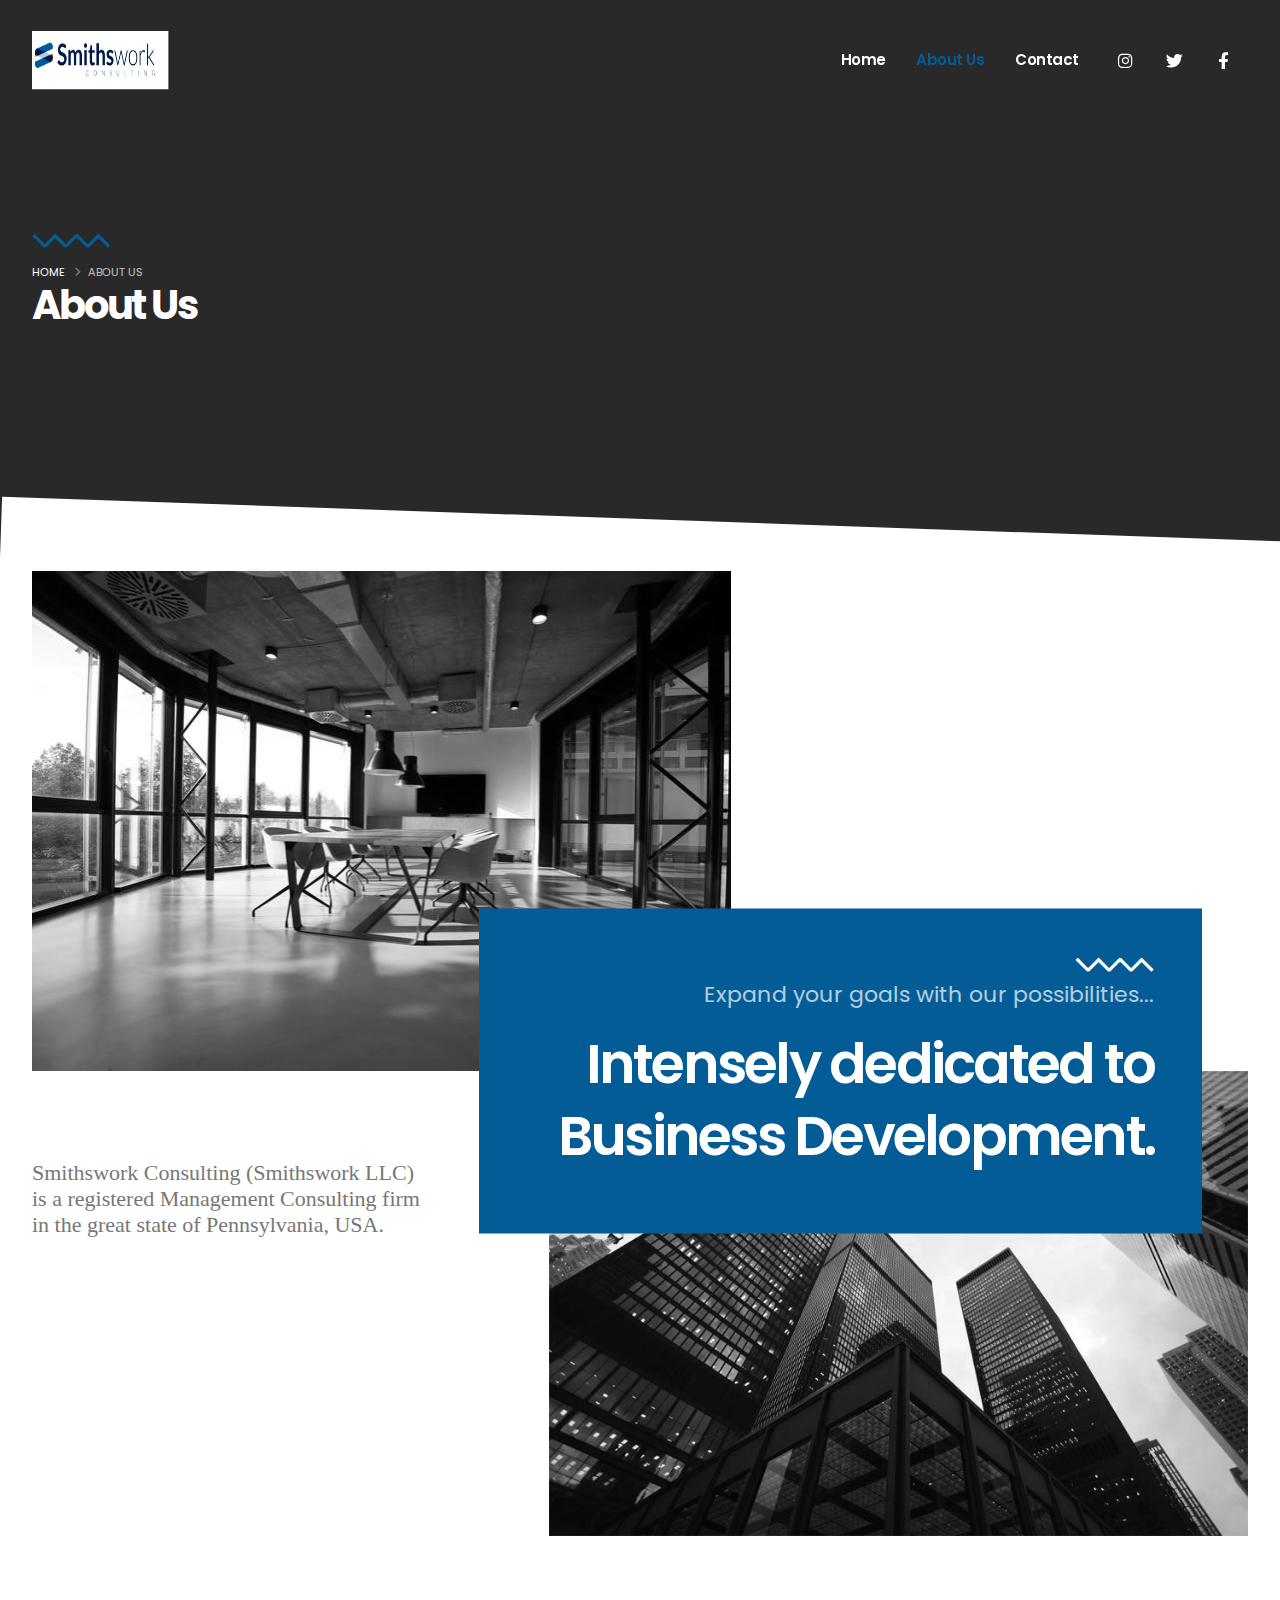
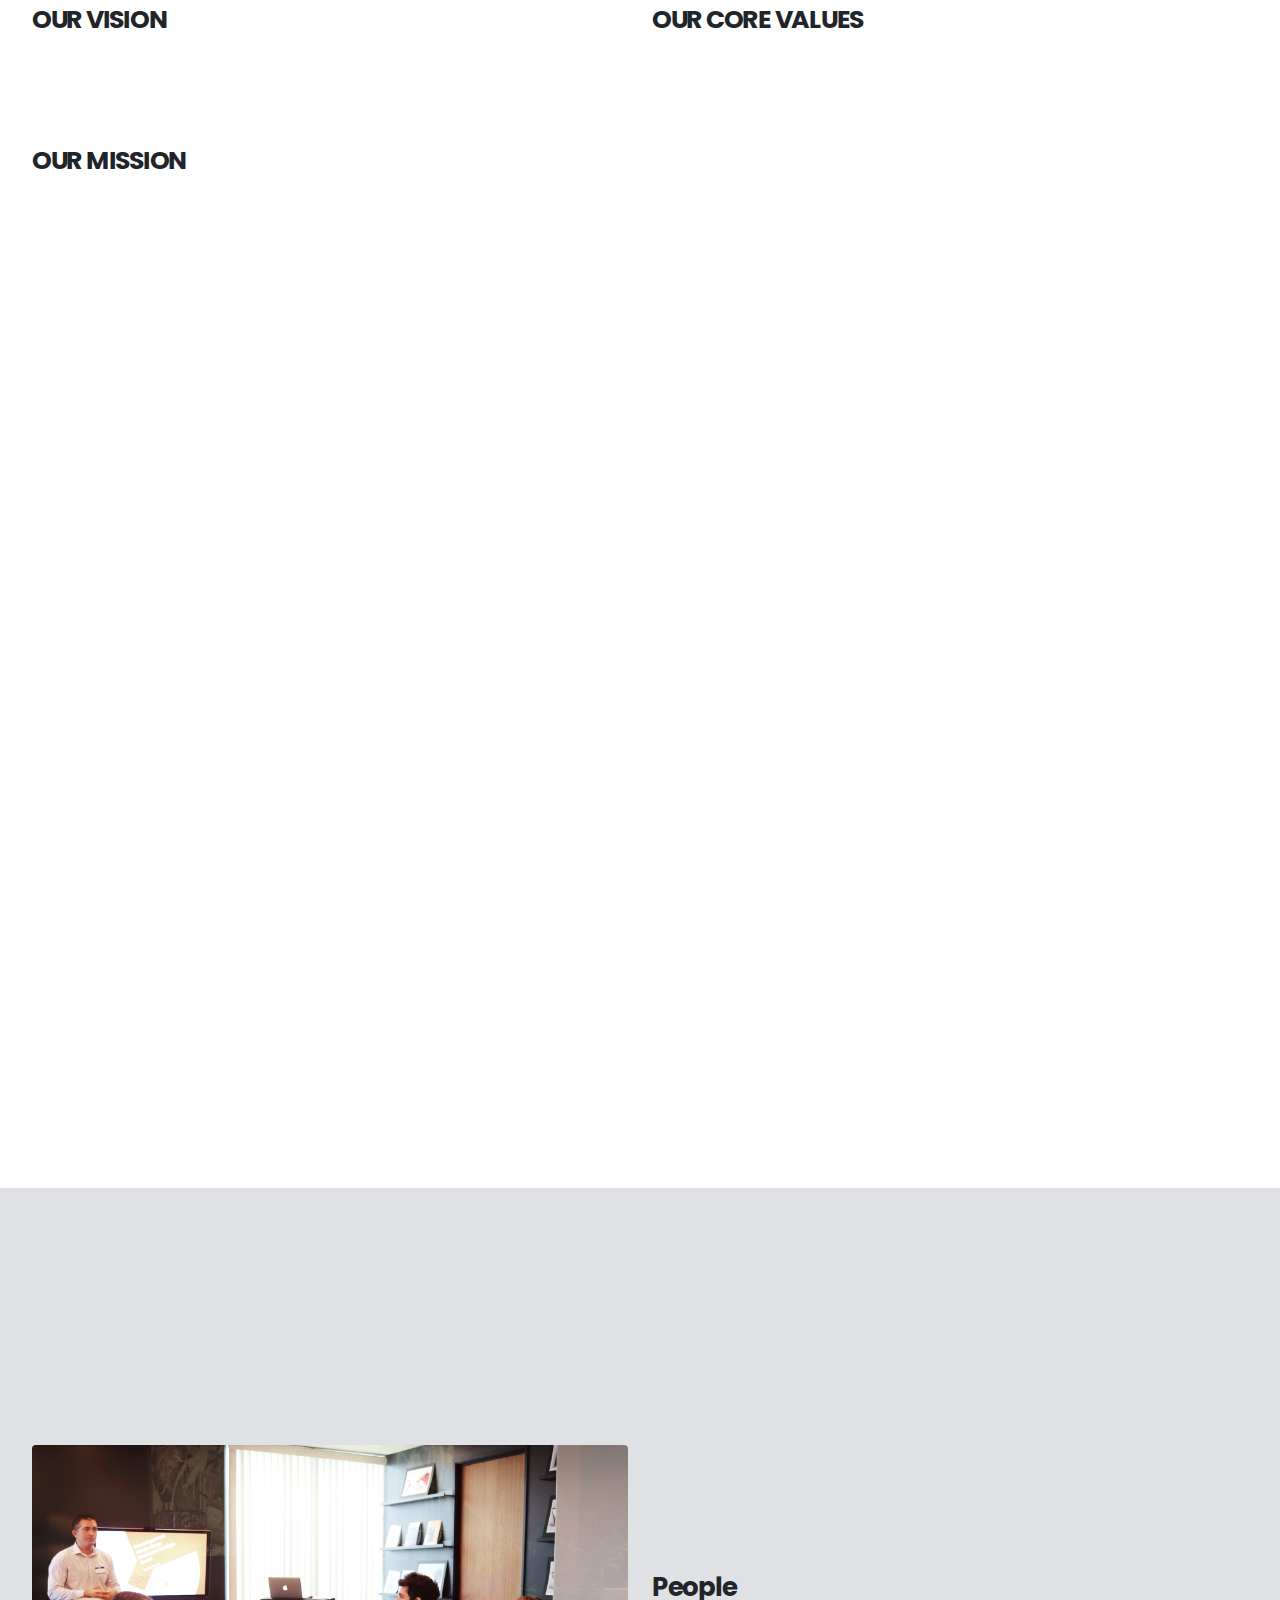
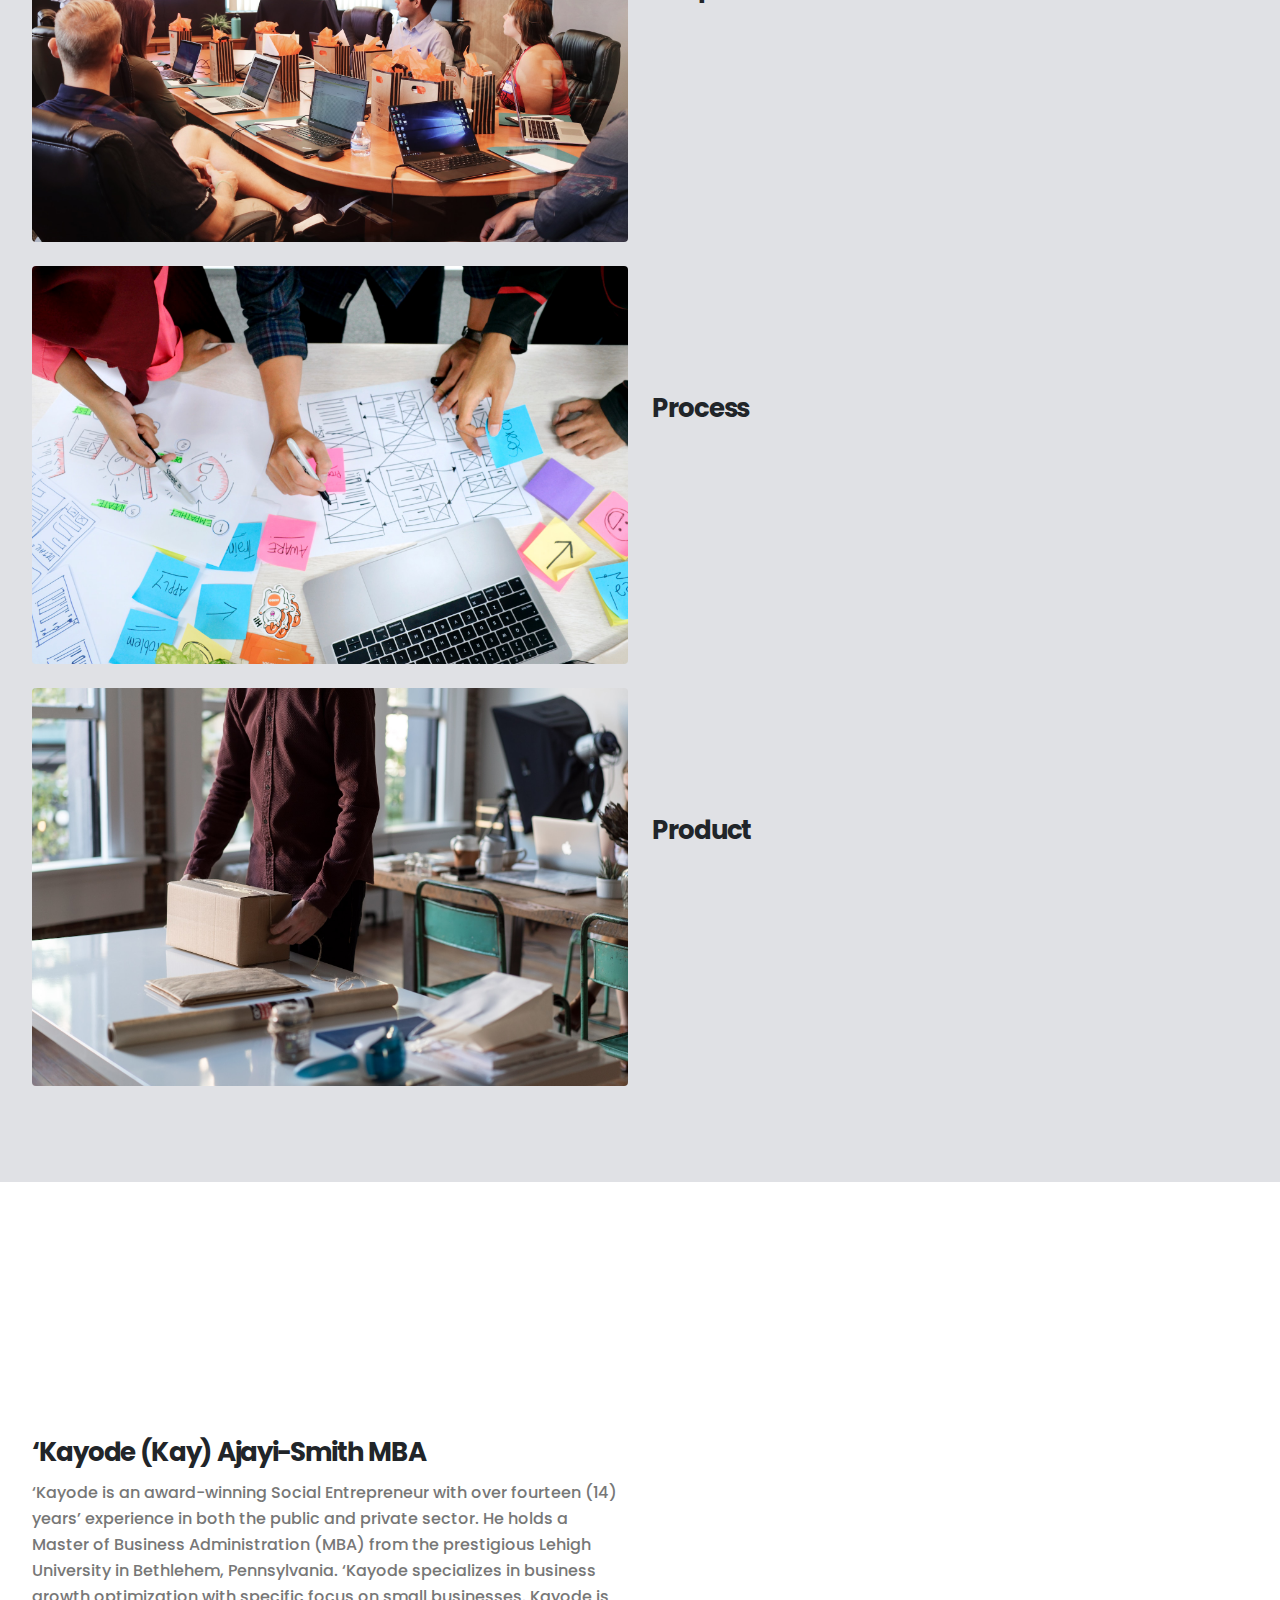
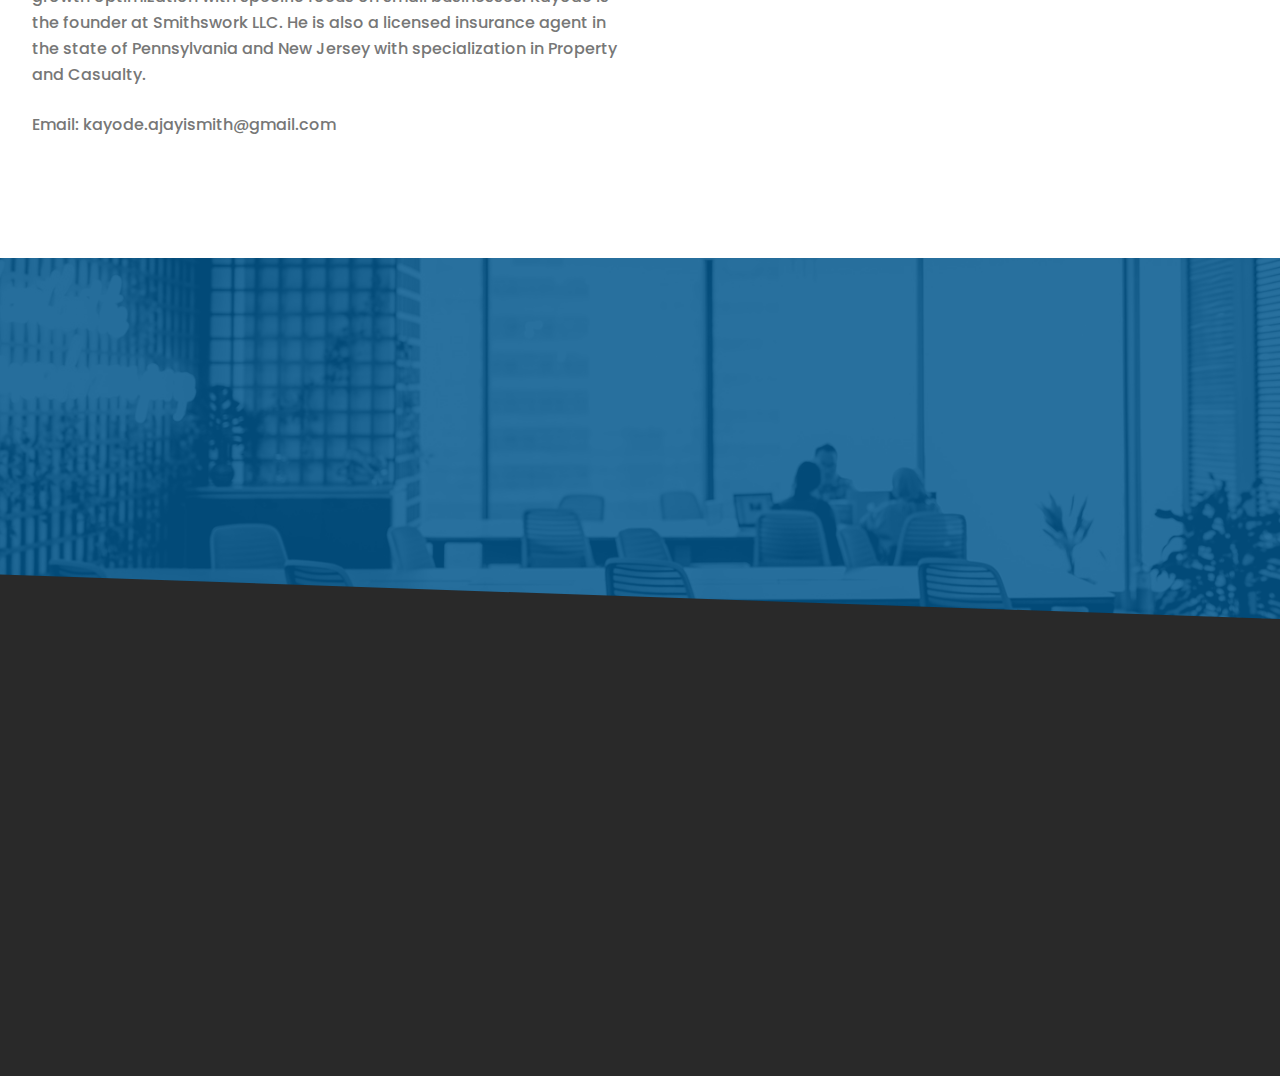
==== about.html @ 6aa1c28b "Completed" ====
<!DOCTYPE html>
<html lang="en" class="light">

<head>
    <!-- Basic -->
    <meta charset="utf-8">
    <meta name="viewport" content="width=device-width, initial-scale=1">

    <title>Smithswork Consulting | About Page</title>

    <meta name="keywords" content="Smithswork Consulting Website" />
    <meta name="description" content="Smithswork Consulting Website">

    <!-- Favicon -->
    <link rel="shortcut icon" href="img/favicon.ico" type="image/x-icon" />
    <link rel="apple-touch-icon" href="img/apple-touch-icon.png">

    <!-- Mobile Metas -->
    <meta name="viewport" content="width=device-width, initial-scale=1, minimum-scale=1.0, shrink-to-fit=no">

    <!-- Web Fonts  -->
    <link id="googleFonts"
        href="https://fonts.googleapis.com/css?family=family=Lora:400,400i,700,700i|Poppins:300,400,500,600,700,800,900&amp;display=swap"
        rel="stylesheet" type="text/css">

    <!-- Vendor CSS -->
    <link rel="stylesheet" href="vendor/bootstrap/css/bootstrap.min.css">
    <link rel="stylesheet" href="vendor/fontawesome-free/css/all.min.css">
    <link rel="stylesheet" href="vendor/animate/animate.compat.css">
    <link rel="stylesheet" href="vendor/simple-line-icons/css/simple-line-icons.min.css">
    <link rel="stylesheet" href="vendor/owl.carousel/assets/owl.carousel.min.css">
    <link rel="stylesheet" href="vendor/owl.carousel/assets/owl.theme.default.min.css">
    <link rel="stylesheet" href="vendor/magnific-popup/magnific-popup.min.css">

    <!-- Theme CSS -->
    <link rel="stylesheet" href="css/theme.css">
    <link rel="stylesheet" href="css/theme-elements.css">
    <link rel="stylesheet" href="css/theme-blog.css">
    <link rel="stylesheet" href="css/theme-shop.css">

    <!-- Demo CSS -->
    <link rel="stylesheet" href="css/demos/demo-digital-agency-2.css">

    <!-- Skin CSS -->
    <link id="skinCSS" rel="stylesheet" href="css/skins/skin-digital-agency-2.css">

    <!-- Theme Custom CSS -->
    <link rel="stylesheet" href="css/custom.css">

    <!-- Head Libs -->
    <script src="vendor/modernizr/modernizr.min.js"></script>


    <!-- Global site tag (gtag.js) - Google Analytics -->
    <script async src="https://www.googletagmanager.com/gtag/js?id=UA-42715764-11"></script>
    <script>
        window.dataLayer = window.dataLayer || [];
        function gtag() { dataLayer.push(arguments); }
        gtag('js', new Date());

        gtag('config', 'UA-42715764-11');
    </script>

    <!-- 
        Light Blue: #035C96;
        Dark Blue: #031F4A
        Orange: #ED8703
     -->

</head>

<body>

    <div class="body">
        <header id="header" class="header-transparent header-effect-shrink"
            data-plugin-options="{'stickyEnabled': true, 'stickyEffect': 'shrink', 'stickyEnableOnBoxed': true, 'stickyEnableOnMobile': false, 'stickyChangeLogo': false, 'stickyStartAt': 1, 'stickyHeaderContainerHeight': 100}">
            <div class="header-body border-top-0 bg-color-dark box-shadow-none">
                <div class="header-container container">
                    <div class="header-row">
                        <div class="header-column header-column-logo">
                            <div class="header-row">
                                <div class="header-logo">
                                    <a href="index.html">
                                        <img alt="Smithswork" width="180" height="59" src="img/logo.png">
                                    </a>
                                </div>
                            </div>
                        </div>
                        <div class="header-column header-column-nav-menu justify-content-end w-100">
                            <div class="header-row">
                                <div
                                    class="header-nav header-nav-links header-nav-dropdowns-dark header-nav-light-text order-2 order-lg-1">
                                    <div
                                        class="header-nav-main header-nav-main-mobile-dark header-nav-main-square header-nav-main-dropdown-no-borders header-nav-main-effect-2 header-nav-main-sub-effect-1">
                                        <nav class="collapse">
                                            <ul class="nav nav-pills" id="mainNav">
                                                <li class="dropdown-primary">
                                                    <a class="nav-link text-capitalize font-weight-semibold custom-text-3"
                                                        href="index.html">
                                                        Home
                                                    </a>
                                                </li>
                                                <li class="dropdown-primary">
                                                    <a class="nav-link text-capitalize font-weight-semibold custom-text-3 active"
                                                        href="about.html">
                                                        About Us
                                                    </a>
                                                </li>
                                                <li class="dropdown-primary">
                                                    <a class="nav-link text-capitalize font-weight-semibold custom-text-3"
                                                        href="contact.html">
                                                        Contact
                                                    </a>
                                                </li>
                                            </ul>
                                        </nav>
                                    </div>
                                    <button class="btn header-btn-collapse-nav" data-bs-toggle="collapse"
                                        data-bs-target=".header-nav-main nav">
                                        <i class="fas fa-bars"></i>
                                    </button>
                                </div>
                            </div>
                        </div>
                        <div class="header-column justify-content-end d-none d-lg-flex">
                            <div class="header-row">
                                <ul
                                    class="header-social-icons social-icons social-icons-clean social-icons-icon-light social-icons-big d-lg-flex m-0 ms-lg-2">
                                    <li class="social-icons-instagram"><a href="http://www.instagram.com/"
                                            target="_blank" class="text-4" title="Instagram"><i
                                                class="fab fa-instagram"></i></a></li>
                                    <li class="social-icons-twitter"><a href="http://www.twitter.com/" target="_blank"
                                            class="text-4" title="Twitter"><i class="fab fa-twitter"></i></a></li>
                                    <li class="social-icons-facebook"><a href="http://www.facebook.com/" target="_blank"
                                            class="text-4" title="Facebook"><i class="fab fa-facebook-f"></i></a></li>
                                </ul>
                            </div>
                        </div>
                    </div>
                </div>
            </div>
        </header>

        <div role="main" class="main">

            <section
                class="page-header page-header-modern page-header-background bg-color-dark p-relative z-index-1 lazyload"
                data-bg-src="img/demos/digital-agency-2/bg/page-header-bg.jpg">
                <span class="custom-circle custom-circle-1 bg-color-light custom-circle-blur appear-animation"
                    data-appear-animation="fadeInLeftShorter" data-appear-animation-delay="400"></span>
                <span class="custom-circle custom-circle-2 bg-color-primary appear-animation"
                    data-appear-animation="zoomIn" data-appear-animation-delay="500"></span>
                <span class="custom-circle custom-circle-3 bg-color-primary appear-animation"
                    data-appear-animation="zoomIn" data-appear-animation-delay="600"></span>
                <div class="container">
                    <div class="row mt-5">
                        <div class="col">
                            <ul class="breadcrumb breadcrumb-light custom-title-with-icon-primary d-block">
                                <li><a href="#">Home</a></li>
                                <li class="active">About Us</li>
                            </ul>
                            <h1 class="custom-text-10 font-weight-bold">About Us</h1>
                        </div>
                    </div>
                </div>
            </section>

            <div class="container p-relative z-index-2 mt-0 mt-lg-3 mt-xl-0 pt-0 pt-md-4 pt-lg-5 pb-xl-5 appear-animation"
                data-appear-animation="fadeInRightShorter" data-appear-animation-delay="200" id="intro">
                <div class="row">
                    <div class="col-xl-7 py-4 py-xl-0">
                        <img class="img-fluid" src="img/demos/digital-agency-2/about-us/about-us-1.jpg"
                            alt="About Us 1">
                    </div>
                </div>
                <div class="row justify-content-end p-relative">
                    <div class="col-xl-7 position-relative">
                        <div
                            class="about-us-featured-block w-100 bg-color-primary p-5 text-end custom-title-with-icon custom-title-with-icon-right custom-title-with-icon-light">
                            <p class="custom-text-7 text-color-light opacity-7">Expand your goals with our
                                possibilities...</p>
                            <h4 class="custom-text-11 text-color-light">Intensely dedicated to<br />Business
                                Development.</h4>
                        </div>
                    </div>
                </div>
                <div class="row justify-content-between mt-5 mt-xl-0 mb-lg-4">
                    <div class="col-xl-4 d-flex flex-column justify-content-end">
                        <p class="custom-font-tertiary custom-text-7 mb-4">
                            Smithswork Consulting (Smithswork LLC) is a registered Management
                            Consulting firm in the great state of Pennsylvania, USA.
                        </p>
                        <p class="custom-text-4 mb-4 appear-animation" data-appear-animation="fadeInRightShorter"
                            data-appear-animation-delay="400">
                            We specialize in:
                        </p>

                        <ul class="custom-list list-unstyled my-3">
                            <li class="font-weight-medium custom-text-4 mb-4 appear-animation"
                                data-appear-animation="fadeInRightShorter" data-appear-animation-delay="200">Providing
                                support for Business Development services to small
                                businesses across the United States.
                            </li>

                            <li class="font-weight-medium custom-text-4 mb-4 appear-animation"
                                data-appear-animation="fadeInRightShorter" data-appear-animation-delay="200">We provide
                                custom risk
                                strategies through the provision of Insurance
                                for both personal and commercial purposes.
                            </li>
                        </ul>
                    </div>
                    <div class="col-xl-7 py-4 py-xl-0">
                        <img class="img-fluid" src="img/demos/digital-agency-2/about-us/about-us-2.jpg"
                            alt="About Us 2">
                    </div>
                </div>

                <div class="row">
                    <div class="col-md-6" style="margin-top: 3rem;">
                        <h3 class="font-weight-bold">Our Vision</h3>
                        <p class="custom-font-tertiary custom-text-6 line-height-6 font-weight-medium appear-animation"
                            data-appear-animation="fadeInRightShorter" data-appear-animation-delay="200">
                            We envision being the hallmark of support
                            for small businesses in the great state of
                            Pennsylvania and across the United State.
                        </p>

                        <h3 class="font-weight-bold">Our Mission</h3>
                        <p class="custom-font-tertiary custom-text-6 line-height-6 font-weight-medium appear-animation"
                            data-appear-animation="fadeInRightShorter" data-appear-animation-delay="200">
                            We shall support small businesses through
                            our affordable project support practice, our
                            US-Africa trade activities, and our events
                            with the goal of unleashing the potentials of
                            small businesses.
                        </p>
                    </div>
                    <div class="col-md-6" style="margin-top: 3rem;">
                        <h3 class="font-weight-bold">Our Core Values</h3>

                        <ul class="custom-list list-unstyled my-3">
                            <li class="font-weight-medium custom-text-4 mb-4 appear-animation"
                                data-appear-animation="fadeInRightShorter" data-appear-animation-delay="200">Integrity
                            </li>

                            <li class="font-weight-medium custom-text-4 mb-4 appear-animation"
                                data-appear-animation="fadeInRightShorter" data-appear-animation-delay="200">Excellence
                            </li>

                            <li class="font-weight-medium custom-text-4 mb-4 appear-animation"
                                data-appear-animation="fadeInRightShorter" data-appear-animation-delay="200">Leadership
                            </li>

                            <li class="font-weight-medium custom-text-4 mb-4 appear-animation"
                                data-appear-animation="fadeInRightShorter" data-appear-animation-delay="200">
                                Professionalism
                            </li>
                        </ul>
                    </div>
                </div>
            </div>

            <section class="custom-cards p-relative z-index-2">
                <div class="row">
                    <div class="col">
                        <h4 class="text-color-dark custom-text-10 font-weight-bold text-center custom-title-with-icon-center custom-title-with-icon custom-title-with-icon-primary pb-5 mb-5 appear-animation"
                            data-appear-animation="fadeInUpShorter" data-appear-animation-delay="200">Our Approach</h4>
                    </div>
                </div>
                <div class="container">
                    <div class="row">
                        <div class="col-lg-4 col-custom-cards">
                            <div class="card border-0 bg-color-dark rounded-0 z-index-1 p-5 appear-animation"
                                data-appear-animation="maskUp" data-appear-animation-delay="100">
                                <div
                                    class="card-body d-flex flex-column justify-content-center align-items-center p-0 my-3">
                                    <img src="img/demos/digital-agency-2/icons/solution.png" alt="Solution"
                                        class="mb-5">
                                    <h4
                                        class="card-title custom-text-8 font-weight-bold text-color-light text-center mb-3">
                                        Innovation</h4>
                                    <p class="card-text text-center custom-text-4 font-weight-lighter">Every project is
                                        our opportunity to birth out-of-the-box ideas and
                                        solutions to the most pressing need of our clients.</p>
                                </div>
                            </div>
                        </div>
                        <div class="col-lg-4 col-custom-cards">
                            <div class="card border-0 bg-color-primary rounded-0 z-index-1 p-5 appear-animation"
                                data-appear-animation="maskUp" data-appear-animation-delay="200">
                                <div
                                    class="card-body d-flex flex-column justify-content-center align-items-center p-0 my-3">
                                    <img src="img/demos/digital-agency-2/icons/advertising.png" alt="Solution"
                                        class="mb-5">
                                    <h4
                                        class="card-title custom-text-8 font-weight-bold text-color-light text-center mb-3">
                                        Cost</h4>
                                    <p class="card-text text-center custom-text-4 font-weight-lighter text-color-light">
                                        We pride ourselves in implementing projects with an eye on cost while
                                        meeting our client’s expectation.</p>
                                </div>
                            </div>
                        </div>
                        <div class="col-lg-4 col-custom-cards">
                            <div class="card border-0 bg-color-dark rounded-0 z-index-1 p-5 appear-animation"
                                data-appear-animation="maskUp" data-appear-animation-delay="300">
                                <div
                                    class="card-body d-flex flex-column justify-content-center align-items-center p-0 my-3">
                                    <img src="img/demos/digital-agency-2/icons/feedback.png" alt="Solution"
                                        class="mb-5">
                                    <h4
                                        class="card-title custom-text-8 font-weight-bold text-color-light text-center mb-3">
                                        Sustainability</h4>
                                    <p class="card-text text-center custom-text-4 font-weight-lighter">We pay attention
                                        to how the implementation of our projects and
                                        client’s assignments birth negative externalities. The long-term
                                        consequence of our action today is one we do not take for granted.</p>
                                </div>
                            </div>
                        </div>
                    </div>
                </div>
            </section>

            <section class="bg-color-tertiary p-relative py-5">
                <span class="custom-circle custom-circle-2 bg-color-primary appear-animation"
                    data-appear-animation="zoomIn" data-appear-animation-delay="100"></span>
                <span class="custom-circle custom-circle-3 bg-color-primary appear-animation"
                    data-appear-animation="zoomIn" data-appear-animation-delay="100"></span>
                <div class="container py-5">
                    <div class="row">
                        <div class="col">
                            <h4 class="text-color-dark custom-text-10 font-weight-bold text-center custom-title-with-icon-center custom-title-with-icon custom-title-with-icon-primary pb-5 mb-5 appear-animation"
                                data-appear-animation="fadeInUpShorter" data-appear-animation-delay="200">Business
                                Development</h4>
                        </div>
                    </div>

                    <div class="row align-items-center">
                        <div class="col-md-6">
                            <img src="img/people.jpg" class="rounded-1" alt="people">
                        </div>
                        <div class="col-md-6 mt-4">
                            <h4 class="font-weight-bold custom-text-8">People</h4>

                            <ul class="custom-list list-unstyled my-3">
                                <li class="font-weight-medium custom-text-4 mb-4 appear-animation"
                                    data-appear-animation="fadeInRightShorter" data-appear-animation-delay="200">People
                                    Management: People includes all stake-
                                    holders in the operating & internal environment.
                                </li>

                                <li class="font-weight-medium custom-text-4 mb-4 appear-animation"
                                    data-appear-animation="fadeInRightShorter" data-appear-animation-delay="200">Current
                                    & future recruitment planning.
                                </li>
                            </ul>
                        </div>

                        <div class="col-md-6 mt-4">
                            <img src="img/process.jpg" class="rounded-1" alt="process">
                        </div>
                        <div class="col-md-6 mt-4">
                            <h4 class="font-weight-bold custom-text-8">Process</h4>

                            <ul class="custom-list list-unstyled my-3">
                                <li class="font-weight-medium custom-text-4 mb-4 appear-animation"
                                    data-appear-animation="fadeInRightShorter" data-appear-animation-delay="200">Project
                                    Coordination.
                                </li>

                                <li class="font-weight-medium custom-text-4 mb-4 appear-animation"
                                    data-appear-animation="fadeInRightShorter" data-appear-animation-delay="200">
                                    Business Process Improvement.
                                </li>
                            </ul>
                        </div>

                        <div class="col-md-6 mt-4">
                            <img src="img/product.jpg" class="rounded-1" alt="product">
                        </div>
                        <div class="col-md-6 mt-4">
                            <h4 class="font-weight-bold custom-text-8">Product</h4>

                            <ul class="custom-list list-unstyled my-3">
                                <li class="font-weight-medium custom-text-4 mb-4 appear-animation"
                                    data-appear-animation="fadeInRightShorter" data-appear-animation-delay="200">Product
                                    Development.
                                </li>

                                <li class="font-weight-medium custom-text-4 mb-4 appear-animation"
                                    data-appear-animation="fadeInRightShorter" data-appear-animation-delay="200">Product
                                    Management.
                                </li>
                            </ul>
                        </div>
                    </div>
                </div>
            </section>

            <div class="p-relative py-5">
                <div class="container py-5">
                    <div class="row">
                        <div class="col">
                            <h4 class="text-color-dark custom-text-10 font-weight-bold text-center custom-title-with-icon-center custom-title-with-icon custom-title-with-icon-primary pb-5 mb-5 appear-animation"
                                data-appear-animation="fadeInUpShorter" data-appear-animation-delay="200">Our People
                            </h4>
                        </div>
                    </div>

                    <div class="row">
                        <div class="col-md-6">
                            <h4 class="font-weight-bold custom-text-8">‘Kayode (Kay) Ajayi-Smith MBA</h4>

                            <p class="font-weight-medium custom-text-4 mb-4">
                                ‘Kayode is an award-winning Social Entrepreneur with over fourteen (14)
                                years’ experience in both the public and private sector. He holds a Master
                                of Business Administration (MBA) from the prestigious Lehigh University
                                in Bethlehem, Pennsylvania. ‘Kayode specializes in business growth
                                optimization with specific focus on small businesses. Kayode is the founder
                                at Smithswork LLC. He is also a licensed insurance agent in the state of
                                Pennsylvania and New Jersey with specialization in Property and Casualty.
                            </p>

                            <p class="font-weight-medium custom-text-4 mb-4">
                                Email: kayode.ajayismith@gmail.com
                            </p>
                        </div>
                    </div>
                </div>
            </div>

            <section
                class="get-in-touch bg-color-after-secondary overlay overlay-color-primary overlay-show p-relative overflow-hidden"
                style="background-image: url('img/demos/digital-agency-2/bg/bg-2.jpg'); background-size: cover; background-position: center;">
                <span class="custom-circle custom-circle-1 bg-color-light appear-animation"
                    data-appear-animation="zoomIn" data-appear-animation-delay="100"></span>
                <span class="custom-circle custom-circle-2 bg-color-light appear-animation"
                    data-appear-animation="zoomIn" data-appear-animation-delay="100"></span>
                <div class="container">
                    <div class="row">
                        <div class="col-lg-8">
                            <p class="mb-2 text-color-tertiary custom-text-7 custom-title-with-icon custom-title-with-icon-light appear-animation"
                                data-appear-animation="fadeInRightShorter" data-appear-animation-delay="200">Let’s Get
                                in Touch</p>
                            <h4 class="text-color-light font-weight-bold custom-text-10 appear-animation"
                                data-appear-animation="fadeInRightShorter" data-appear-animation-delay="400">
                                We’re interested in talking<br />
                                about your business.
                            </h4>
                        </div>
                        <div
                            class="col-lg-4 d-flex align-items-center justify-content-start justify-content-lg-end mt-5 mt-lg-0">
                            <a href="contact.html"
                                class="btn btn-outline custom-btn-outline btn-light border-white rounded-0 px-4 py-3 text-color-light text-color-hover-dark bg-color-hover-light custom-text-6 line-height-6 font-weight-semibold custom-btn-with-arrow appear-animation"
                                data-appear-animation="fadeInLeftShorter" data-appear-animation-delay="600">Let’s
                                Talk!</a>
                        </div>
                    </div>
                </div>
            </section>

        </div>

        <footer id="footer" class="mt-0 py-5">
            <div class="container py-5">
                <div class="row justify-content-between">
                    <div class="col-sm-12 col-lg-6 col-xl-6">
                        <div class="appear-animation" data-appear-animation="fadeIn" data-appear-animation-delay="100">
                            <h4 class="custom-font-primary custom-newsletter-title font-weight-bold mb-4 custom-text-7">
                                Join for Company Updates</h4>
                            <div class="alert alert-success d-none" id="newsletterSuccess">
                                <strong>Success!</strong> You've been added to our email list.
                            </div>
                            <div class="alert alert-danger d-none" id="newsletterError"></div>
                            <form id="newsletterForm"
                                action="#" method="POST"
                                class="me-0 mb-3 mb-md-0 opacity-10">
                                <div class="input-group custom-newsletter">
                                    <input
                                        class="form-control form-control-sm custom-newsletter-input rounded-0 bg-transparent border-0 ps-0 custom-text-2 text-color-light box-shadow-none"
                                        placeholder="Your E-mail Address" name="newsletterEmail" id="newsletterEmail"
                                        type="email">
                                    <button
                                        class="btn text-color-light custom-text-4 font-weight-semibold custom-btn-with-arrow custom-btn-with-arrow-light"
                                        type="submit">Sign Up</button>
                                </div>
                            </form>
                        </div>
                    </div>
                    <div class="col-sm-12 col-lg-6 col-xl-4 col-info-footer mt-4 mt-sm-5 mt-lg-0">
                        <div class="row">
                            <div class="col-md-6"></div>
                            <div class="col-md-6">
                                <span
                                    class="d-block text-start text-lg-end text-color-light font-weight-semibold text-5 pb-2 appear-animation"
                                    data-appear-animation="fadeInUpShorter"
                                    data-appear-animation-delay="100">Pennsylvania.</span>
                                <p class="mb-0 text-start text-lg-end text-4 font-weight-medium appear-animation"
                                    data-appear-animation="fadeInUpShorter" data-appear-animation-delay="150">594 w 6th St,
                                    Pennsburg,</p>
                                <p class="mb-0 text-start text-lg-end text-4 font-weight-medium appear-animation"
                                    data-appear-animation="fadeInUpShorter" data-appear-animation-delay="200">PA 18073,
                                    Pennsylvania,</p>
                                <p class="mb-0 text-start text-lg-end text-4 font-weight-medium appear-animation"
                                    data-appear-animation="fadeInUpShorter" data-appear-animation-delay="250"><a
                                        href="tel:+17812907054" class="text-color-default">T: 781-290-7054</a></p>
                            </div>
                        </div>
                    </div>
                </div>
                <div class="row justify-content-between">
                    <div class="col-sm-12 col-lg-7 col-xl-6 d-none d-sm-flex">
                        <div class="nav-footer w-100 pt-5 mt-0 mt-lg-4">
                            <div class="row justify-content-between">
                                <div class="col-auto me-auto">
                                    <div class="appear-animation" data-appear-animation="fadeInUpShorter"
                                        data-appear-animation-delay="200">
                                        <div class="footer-nav footer-nav-links">
                                            <nav>
                                                <ul class="nav" id="footerNav">
                                                    <li>
                                                        <a class="text-color-hover-primary font-weight-semibold custom-text-2 text-capitalize"
                                                            href="about.html">About Us</a>
                                                    </li>
                                                    <li>
                                                        <a class="text-color-hover-primary font-weight-semibold custom-text-2 text-capitalize"
                                                            href="contact.html">Contact Us</a>
                                                    </li>
                                                </ul>
                                            </nav>
                                        </div>
                                    </div>
                                </div>
                                <div class="col-auto">
                                    <div class="appear-animation" data-appear-animation="fadeIn"
                                        data-appear-animation-delay="100">
                                        <ul
                                            class="header-social-icons social-icons social-icons-clean social-icons-icon-light social-icons-big d-none d-lg-block m-0 p-relative bottom-10">
                                            <li class="social-icons-instagram"><a href="http://www.instagram.com/"
                                                    target="_blank" class="text-4" title="Instagram"><i
                                                        class="fab fa-instagram"></i></a></li>
                                            <li class="social-icons-twitter"><a href="http://www.twitter.com/" target="_blank"
                                                    class="text-4" title="Twitter"><i class="fab fa-twitter"></i></a></li>
                                            <li class="social-icons-facebook"><a href="http://www.facebook.com/" target="_blank"
                                                    class="text-4" title="Facebook"><i class="fab fa-facebook-f"></i></a></li>
                                        </ul>
                                    </div>
                                </div>
                            </div>
                        </div>
                    </div>
                </div>
            </div>
        </footer>
    </div>

    <!-- Vendor -->
    <script src="vendor/plugins/js/plugins.min.js"></script>

    <!-- Theme Base, Components and Settings -->
    <script src="js/theme.js"></script>

    <!-- Current Page Vendor and Views -->
    <script src="js/views/view.contact.js"></script>

    <!-- Theme Initialization Files -->
    <script src="js/theme.init.js"></script>

</body>
</html>
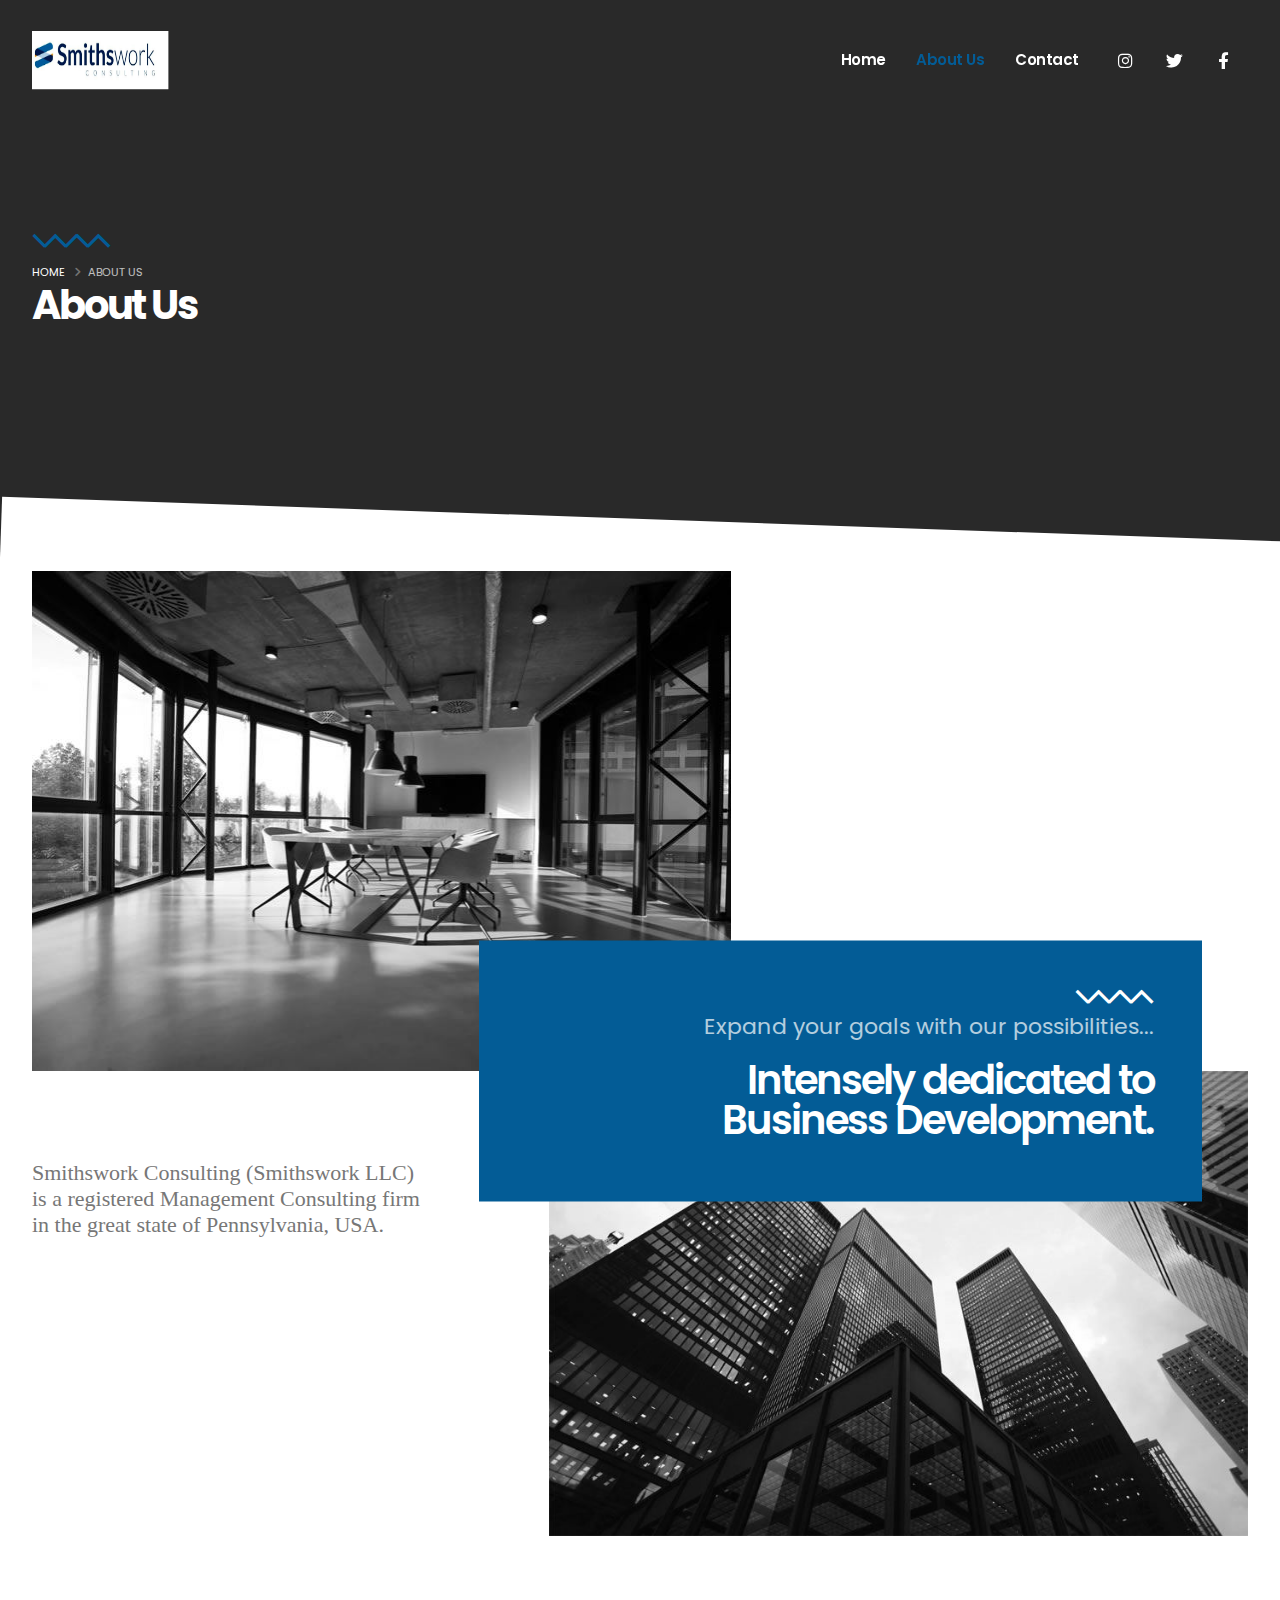
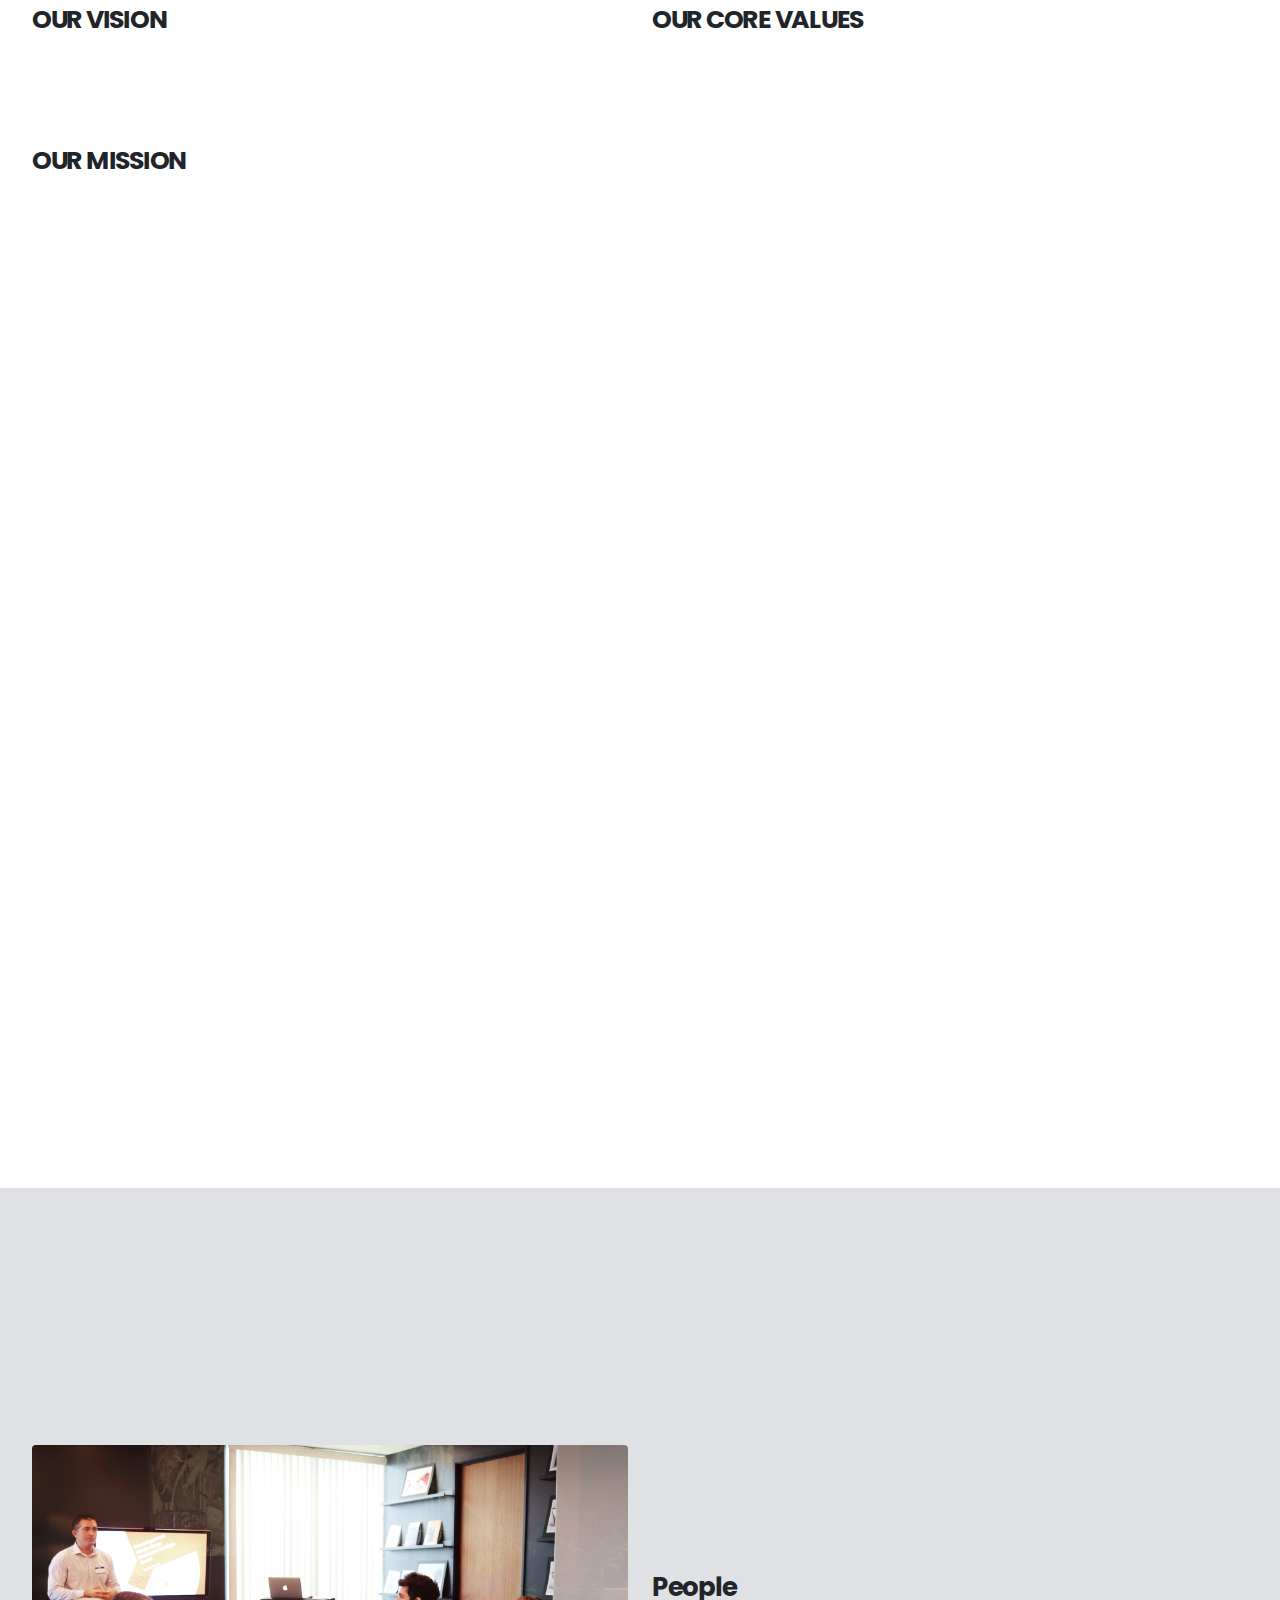
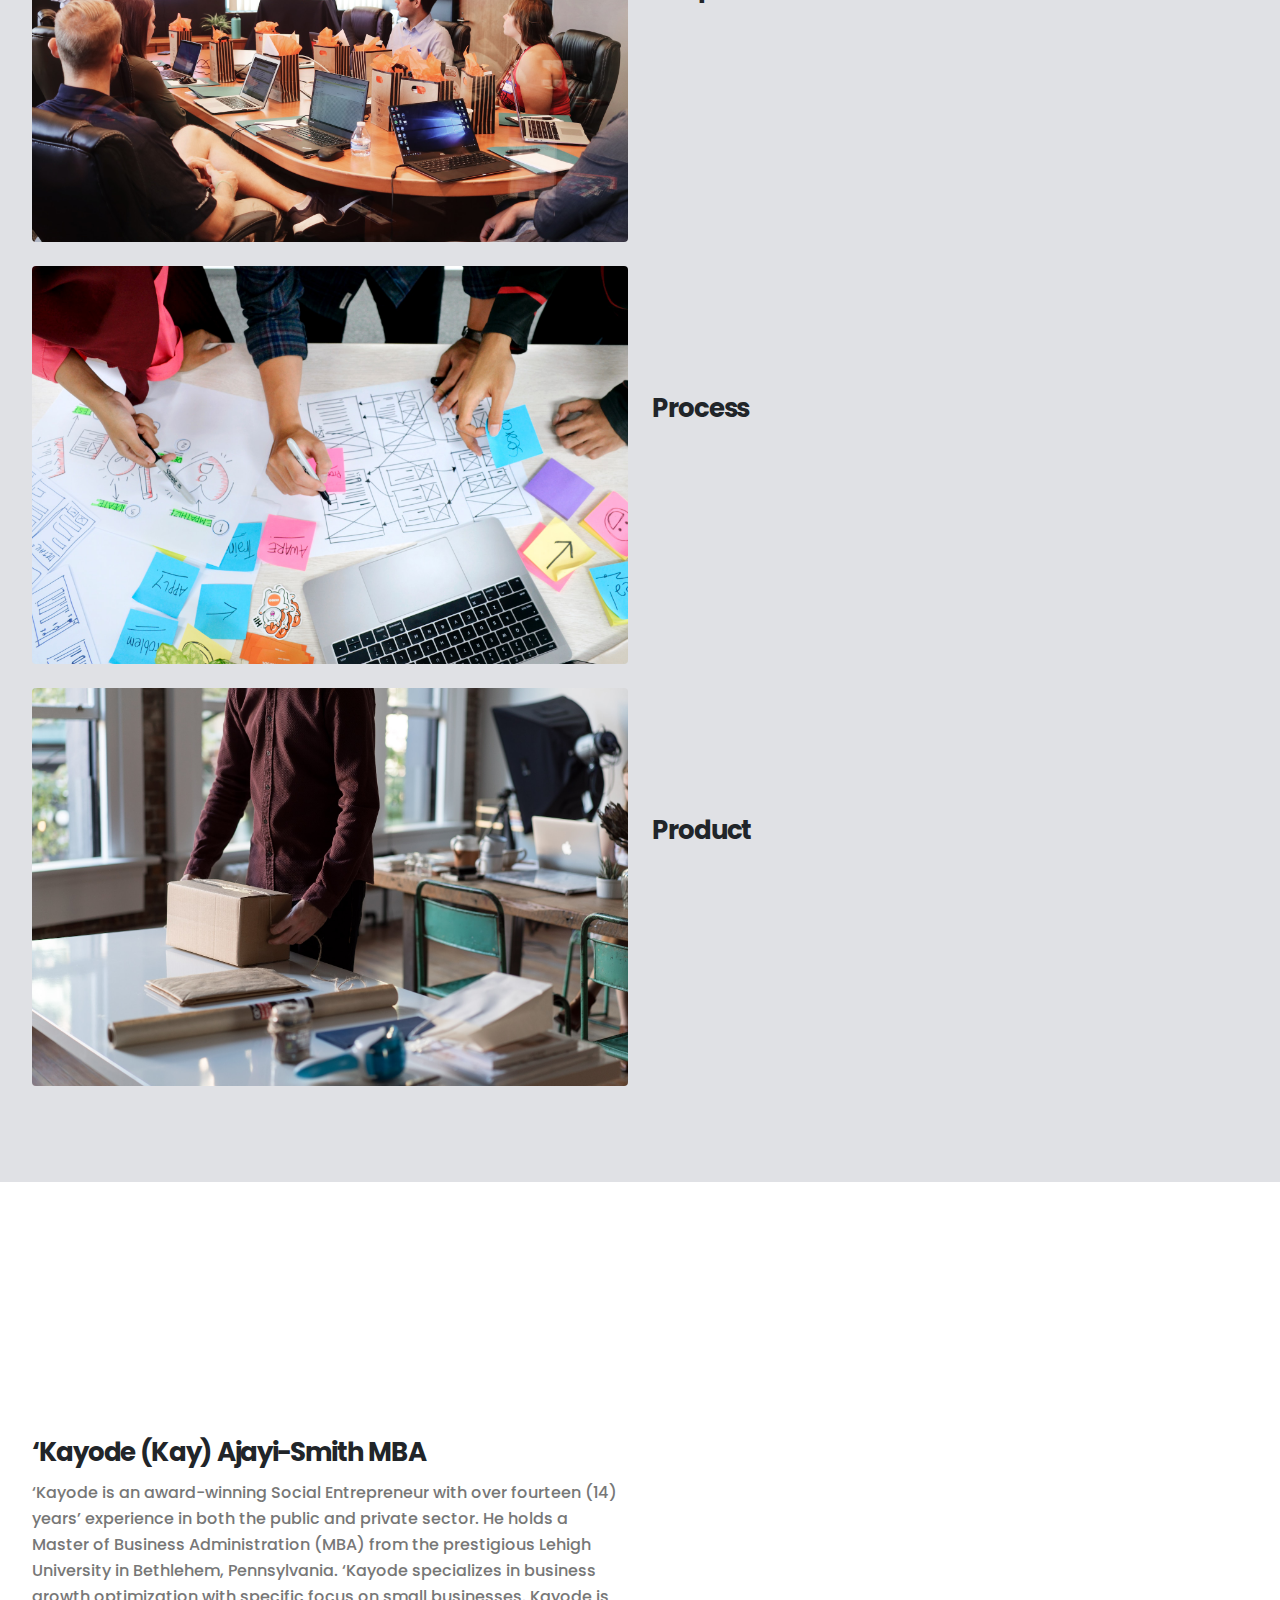
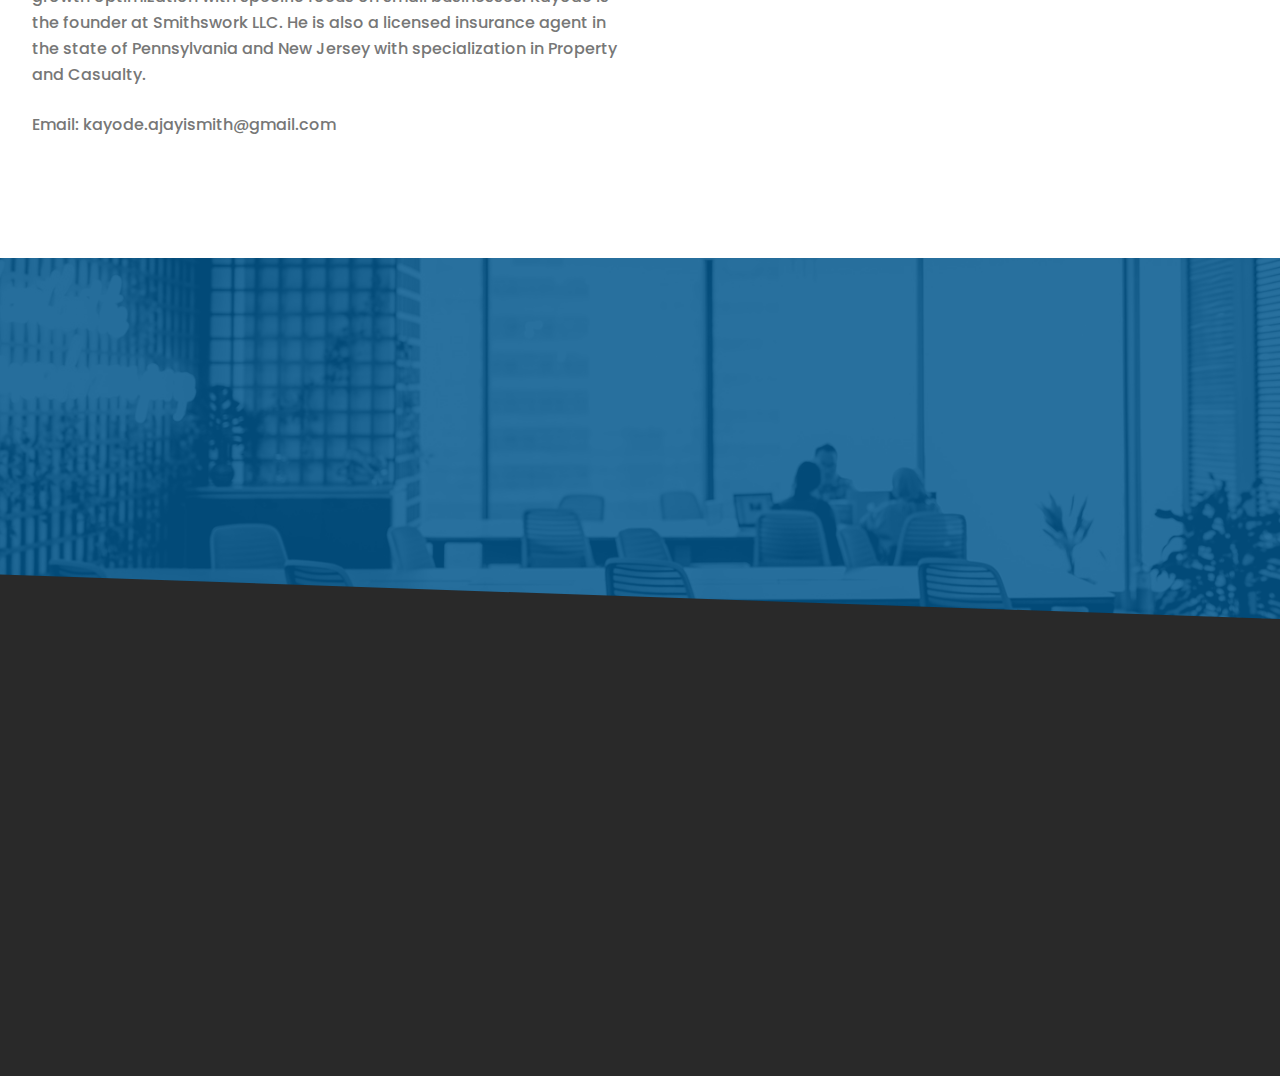
==== commit 15c7ed21: "Completed Adjustments" ====
--- a/about.html
+++ b/about.html
@@ -179,7 +179,7 @@
                             class="about-us-featured-block w-100 bg-color-primary p-5 text-end custom-title-with-icon custom-title-with-icon-right custom-title-with-icon-light">
                             <p class="custom-text-7 text-color-light opacity-7">Expand your goals with our
                                 possibilities...</p>
-                            <h4 class="custom-text-11 text-color-light">Intensely dedicated to<br />Business
+                            <h4 class="custom-text-10 text-color-light">Intensely dedicated to<br />Business
                                 Development.</h4>
                         </div>
                     </div>
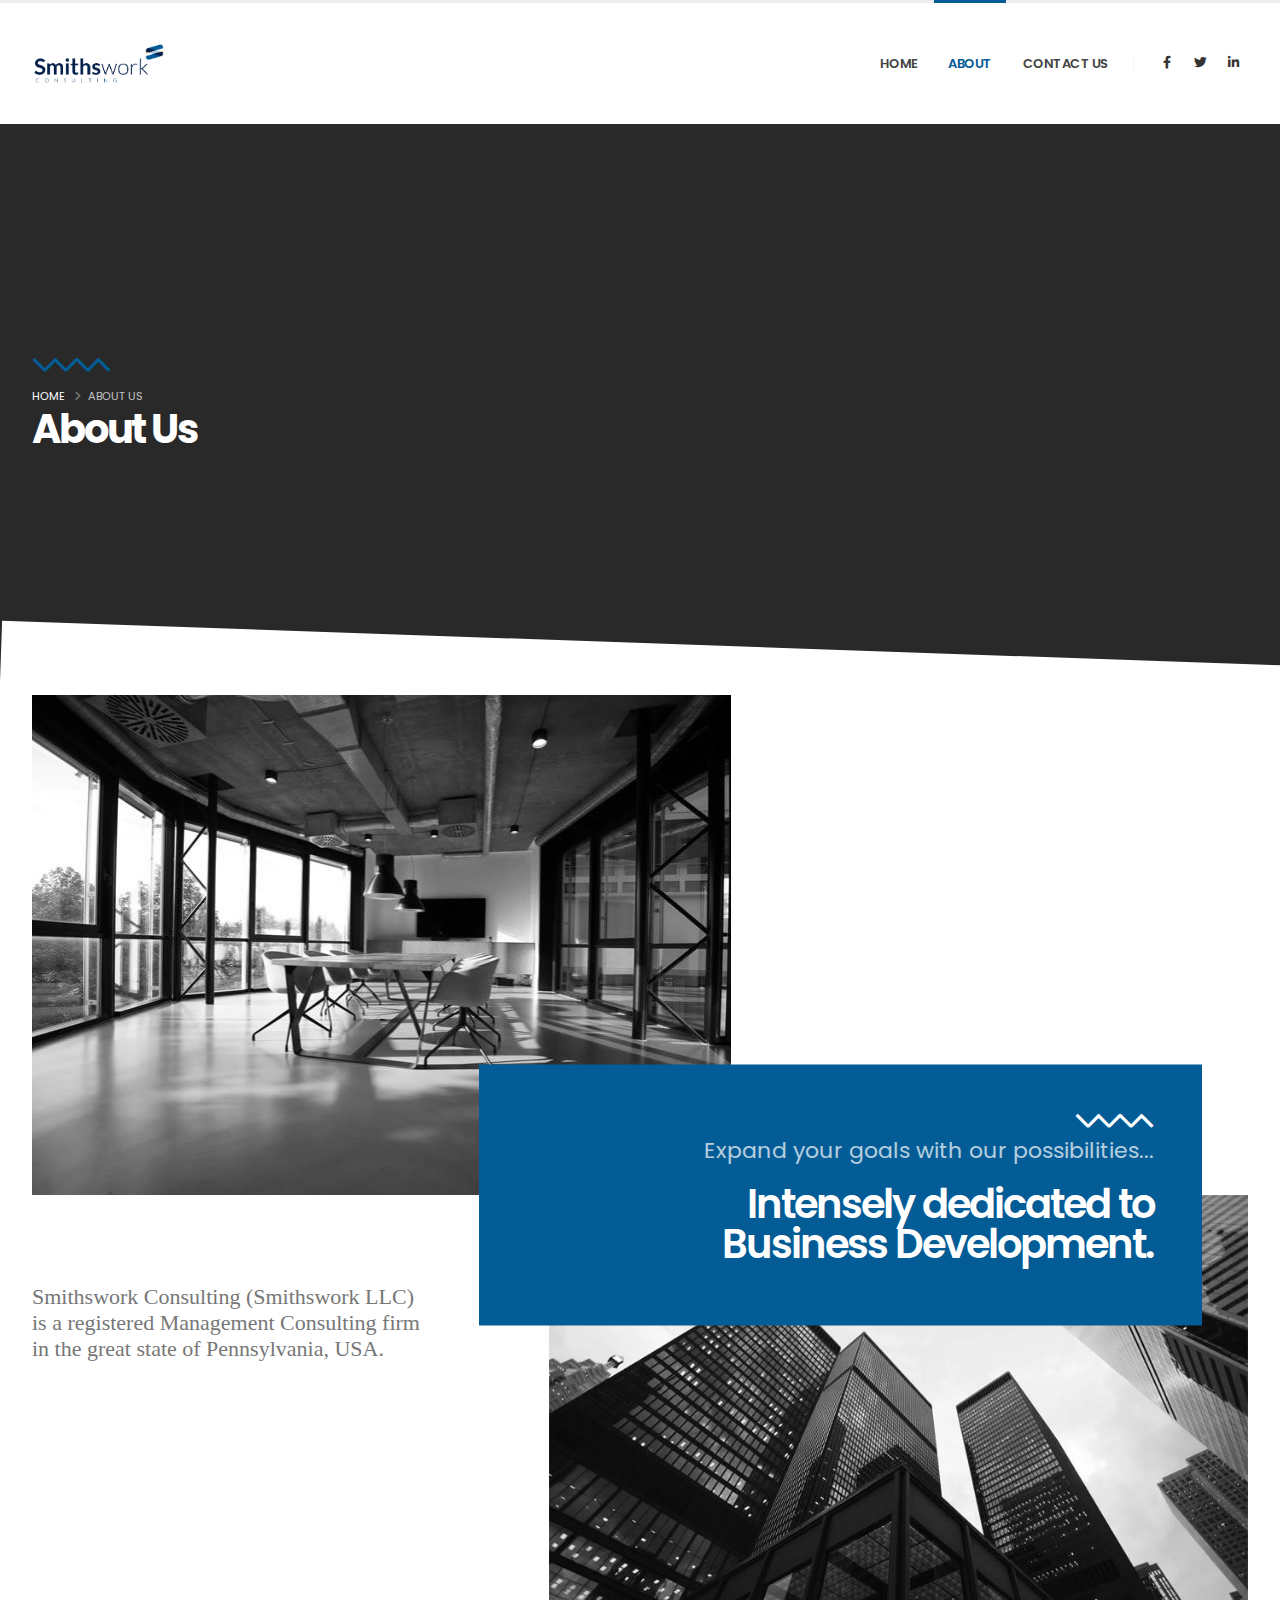
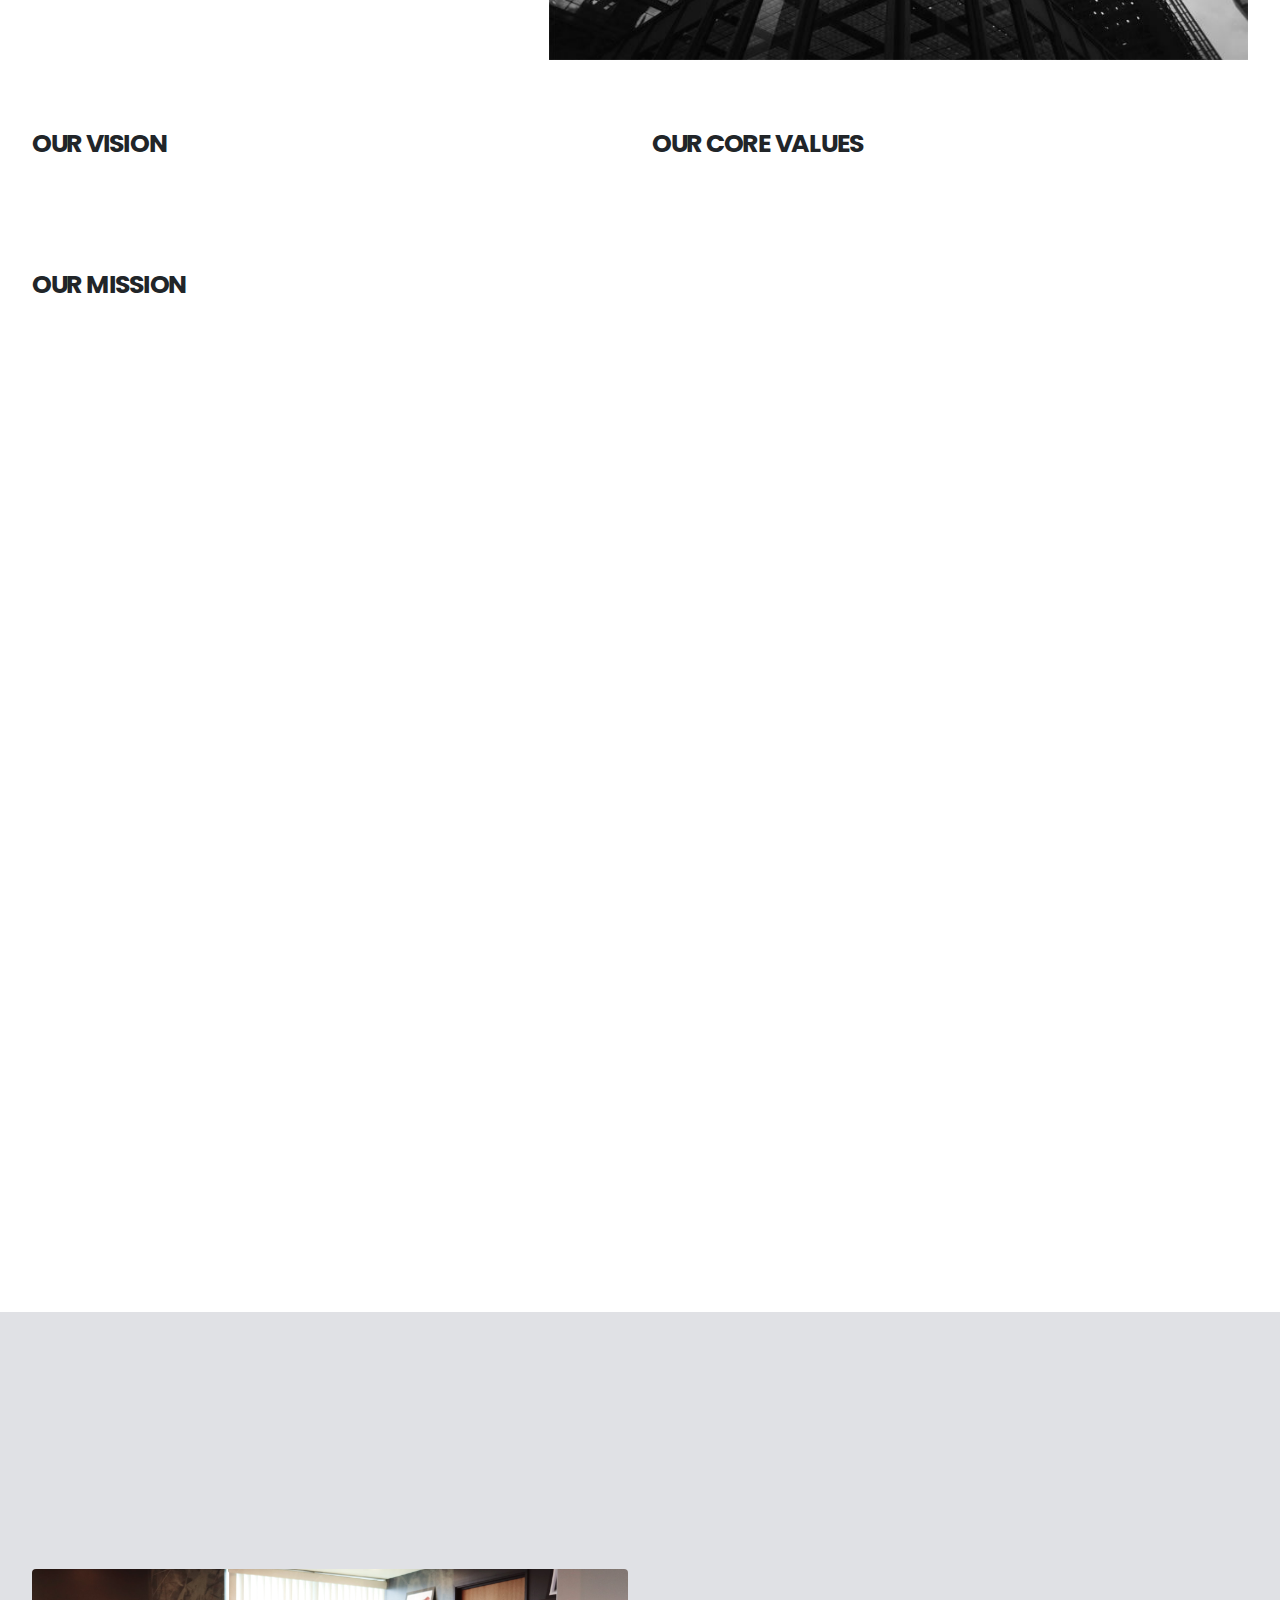
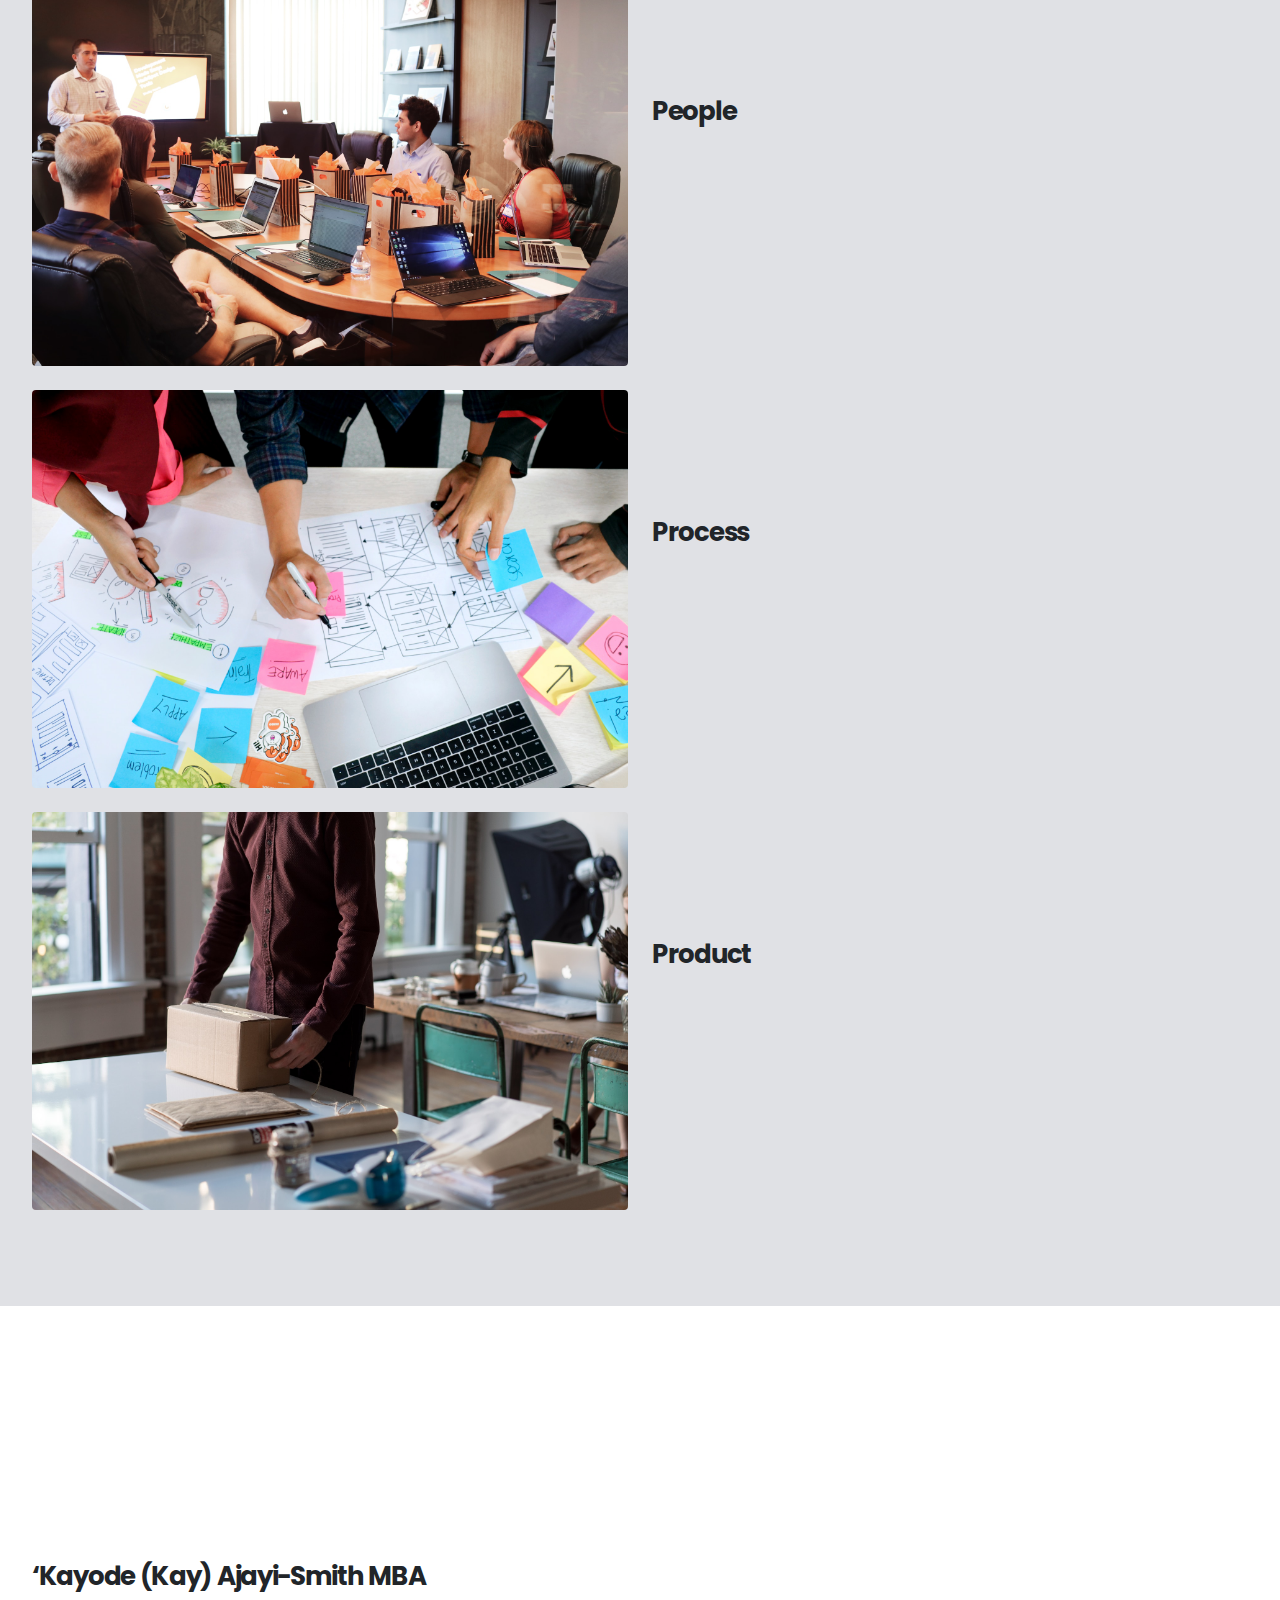
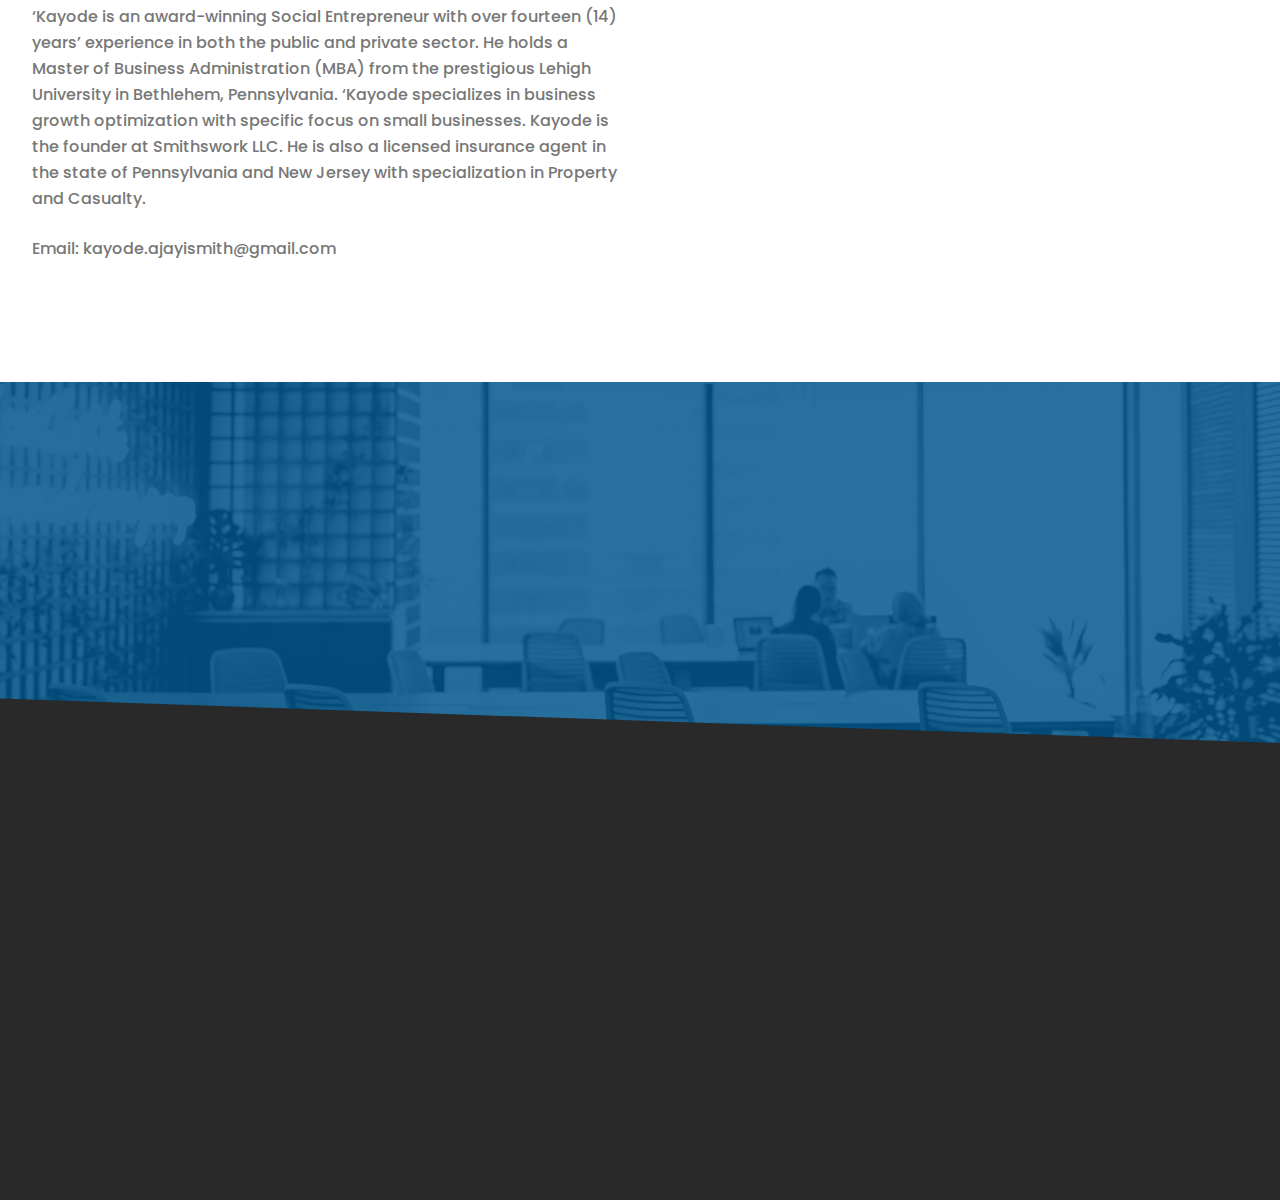
==== commit f041e052: "Added new logo and changed navbar" ====
--- a/about.html
+++ b/about.html
@@ -72,46 +72,47 @@
 <body>
 
     <div class="body">
-        <header id="header" class="header-transparent header-effect-shrink"
-            data-plugin-options="{'stickyEnabled': true, 'stickyEffect': 'shrink', 'stickyEnableOnBoxed': true, 'stickyEnableOnMobile': false, 'stickyChangeLogo': false, 'stickyStartAt': 1, 'stickyHeaderContainerHeight': 100}">
-            <div class="header-body border-top-0 bg-color-dark box-shadow-none">
+        <header id="header" class="header-effect-shrink"
+            data-plugin-options="{'stickyEnabled': true, 'stickyEffect': 'shrink', 'stickyEnableOnBoxed': true, 'stickyEnableOnMobile': false, 'stickyChangeLogo': true, 'stickyStartAt': 30, 'stickyHeaderContainerHeight': 70}">
+            <div class="header-body">
                 <div class="header-container container">
                     <div class="header-row">
-                        <div class="header-column header-column-logo">
+                        <div class="header-column">
                             <div class="header-row">
                                 <div class="header-logo">
-                                    <a href="index.html">
-                                        <img alt="Smithswork" width="180" height="59" src="img/logo.png">
+                                    <a href="index-2.html">
+                                        <img alt="Porto" width="135" height="48" data-sticky-width="82" data-sticky-height="40"
+                                            src="img/smithlogo.png">
                                     </a>
                                 </div>
                             </div>
                         </div>
-                        <div class="header-column header-column-nav-menu justify-content-end w-100">
+                        <div class="header-column justify-content-end">
                             <div class="header-row">
                                 <div
-                                    class="header-nav header-nav-links header-nav-dropdowns-dark header-nav-light-text order-2 order-lg-1">
+                                    class="header-nav header-nav-line header-nav-top-line header-nav-top-line-with-border order-2 order-lg-1">
                                     <div
-                                        class="header-nav-main header-nav-main-mobile-dark header-nav-main-square header-nav-main-dropdown-no-borders header-nav-main-effect-2 header-nav-main-sub-effect-1">
+                                        class="header-nav-main header-nav-main-square header-nav-main-effect-2 header-nav-main-sub-effect-1">
                                         <nav class="collapse">
                                             <ul class="nav nav-pills" id="mainNav">
-                                                <li class="dropdown-primary">
-                                                    <a class="nav-link text-capitalize font-weight-semibold custom-text-3"
-                                                        href="index.html">
+                                                <li class="dropdown">
+                                                    <a class="dropdown-item dropdown-toggle" href="index.html">
                                                         Home
                                                     </a>
                                                 </li>
-                                                <li class="dropdown-primary">
-                                                    <a class="nav-link text-capitalize font-weight-semibold custom-text-3 active"
-                                                        href="about.html">
-                                                        About Us
+        
+                                                <li class="dropdown">
+                                                    <a class="dropdown-item dropdown-toggle active" href="about.html">
+                                                        About
                                                     </a>
                                                 </li>
-                                                <li class="dropdown-primary">
-                                                    <a class="nav-link text-capitalize font-weight-semibold custom-text-3"
-                                                        href="contact.html">
-                                                        Contact
+        
+                                                <li class="dropdown">
+                                                    <a class="dropdown-item dropdown-toggle" href="contact.html">
+                                                        Contact Us
                                                     </a>
                                                 </li>
+        
                                             </ul>
                                         </nav>
                                     </div>
@@ -120,20 +121,18 @@
                                         <i class="fas fa-bars"></i>
                                     </button>
                                 </div>
-                            </div>
-                        </div>
-                        <div class="header-column justify-content-end d-none d-lg-flex">
-                            <div class="header-row">
-                                <ul
-                                    class="header-social-icons social-icons social-icons-clean social-icons-icon-light social-icons-big d-lg-flex m-0 ms-lg-2">
-                                    <li class="social-icons-instagram"><a href="http://www.instagram.com/"
-                                            target="_blank" class="text-4" title="Instagram"><i
-                                                class="fab fa-instagram"></i></a></li>
-                                    <li class="social-icons-twitter"><a href="http://www.twitter.com/" target="_blank"
-                                            class="text-4" title="Twitter"><i class="fab fa-twitter"></i></a></li>
-                                    <li class="social-icons-facebook"><a href="http://www.facebook.com/" target="_blank"
-                                            class="text-4" title="Facebook"><i class="fab fa-facebook-f"></i></a></li>
-                                </ul>
+                                <div class="header-nav-features order-1 order-lg-2">
+                                    <div class="header-nav-feature header-nav-features-social-icons d-inline-flex">
+                                        <ul class="header-social-icons social-icons d-none d-sm-block social-icons-clean ms-0">
+                                            <li class="social-icons-facebook"><a href="http://www.facebook.com/" target="_blank"
+                                                    title="Facebook"><i class="fab fa-facebook-f"></i></a></li>
+                                            <li class="social-icons-twitter"><a href="http://www.twitter.com/" target="_blank"
+                                                    title="Twitter"><i class="fab fa-twitter"></i></a></li>
+                                            <li class="social-icons-linkedin"><a href="http://www.linkedin.com/" target="_blank"
+                                                    title="Linkedin"><i class="fab fa-linkedin-in"></i></a></li>
+                                        </ul>
+                                    </div>
+                                </div>
                             </div>
                         </div>
                     </div>
--- a/css/custom.css
+++ b/css/custom.css
@@ -5,4 +5,8 @@
 
 img {
     max-width: 100%;
+}
+
+.dropdown-item .fa-chevron-down {
+    opacity: 0;
 }